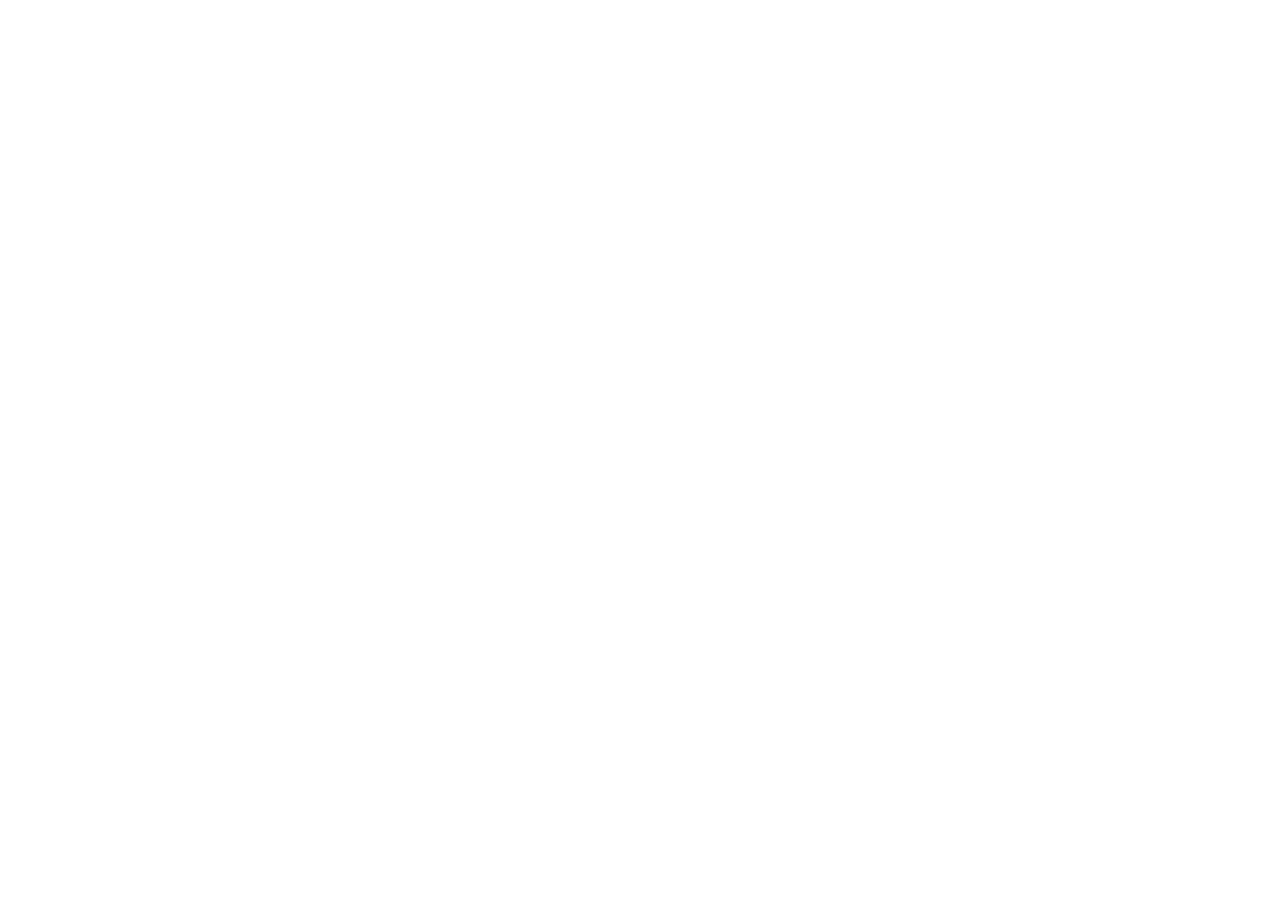
==== task3/index.html @ 2f912bce "start task3" ====
<!DOCTYPE html>
<html lang="en">
<head>
    <meta charset="UTF-8">
    <meta http-equiv="X-UA-Compatible" content="IE=edge">
    <meta name="viewport" content="width=device-width, initial-scale=1.0">
    <title>Task-3</title>
</head>
<body>
    
</body>
</html>
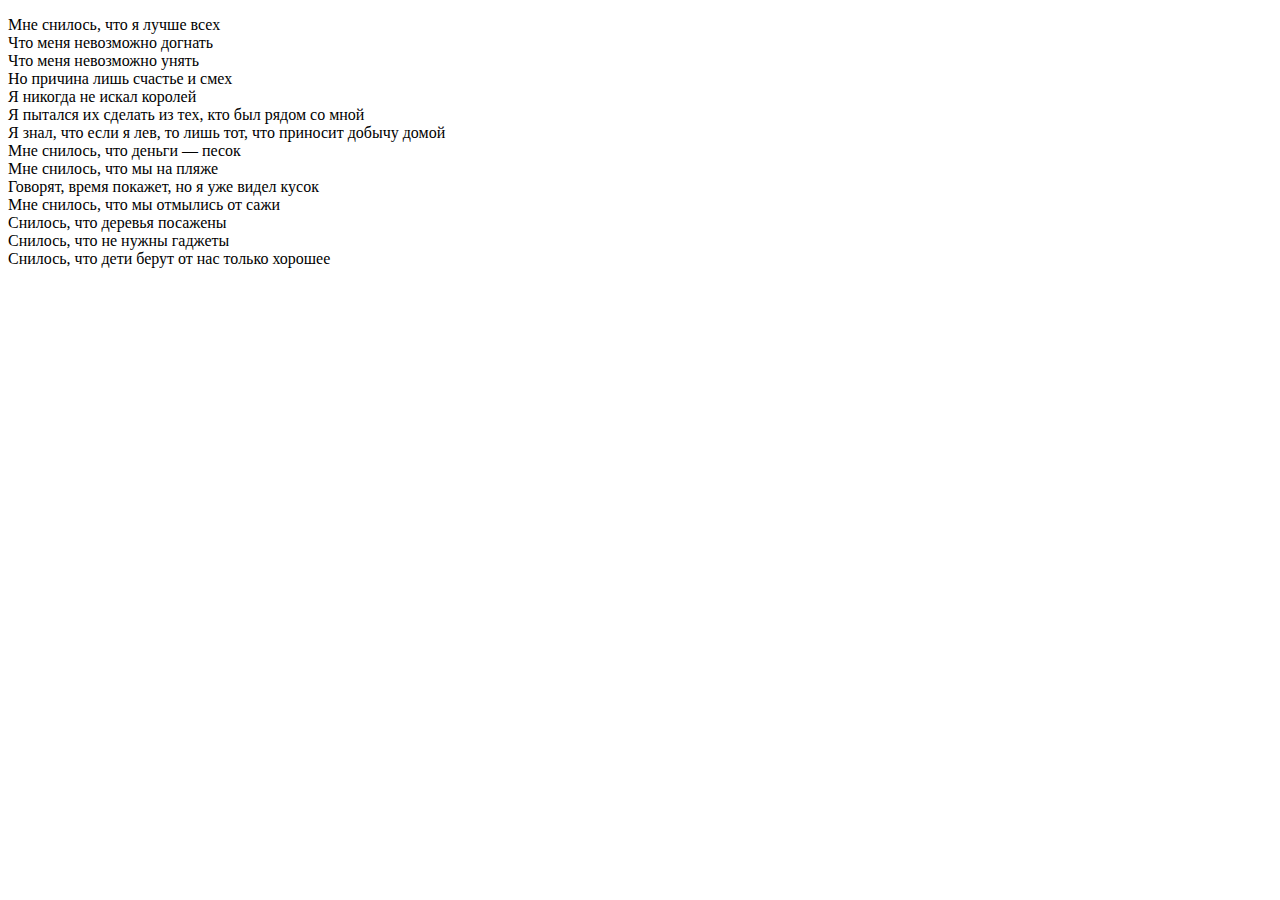
==== commit 96870419: "added text" ====
--- a/task3/index.html
+++ b/task3/index.html
@@ -7,6 +7,21 @@
     <title>Task-3</title>
 </head>
 <body>
-    
+    <p>
+        Мне снилось, что я лучше всех<br>
+Что меня невозможно догнать<br>
+Что меня невозможно унять<br>
+Но причина лишь счастье и смех<br>
+Я никогда не искал королей<br>
+Я пытался их сделать из тех, кто был рядом со мной<br>
+Я знал, что если я лев, то лишь тот, что приносит добычу домой<br>
+Мне снилось, что деньги — песок<br>
+Мне снилось, что мы на пляже<br>
+Говорят, время покажет, но я уже видел кусок<br>
+Мне снилось, что мы отмылись от сажи<br>
+Снилось, что деревья посажены<br>
+Снилось, что не нужны гаджеты<br>
+Снилось, что дети берут от нас только хорошее<br>
+    </p>
 </body>
 </html>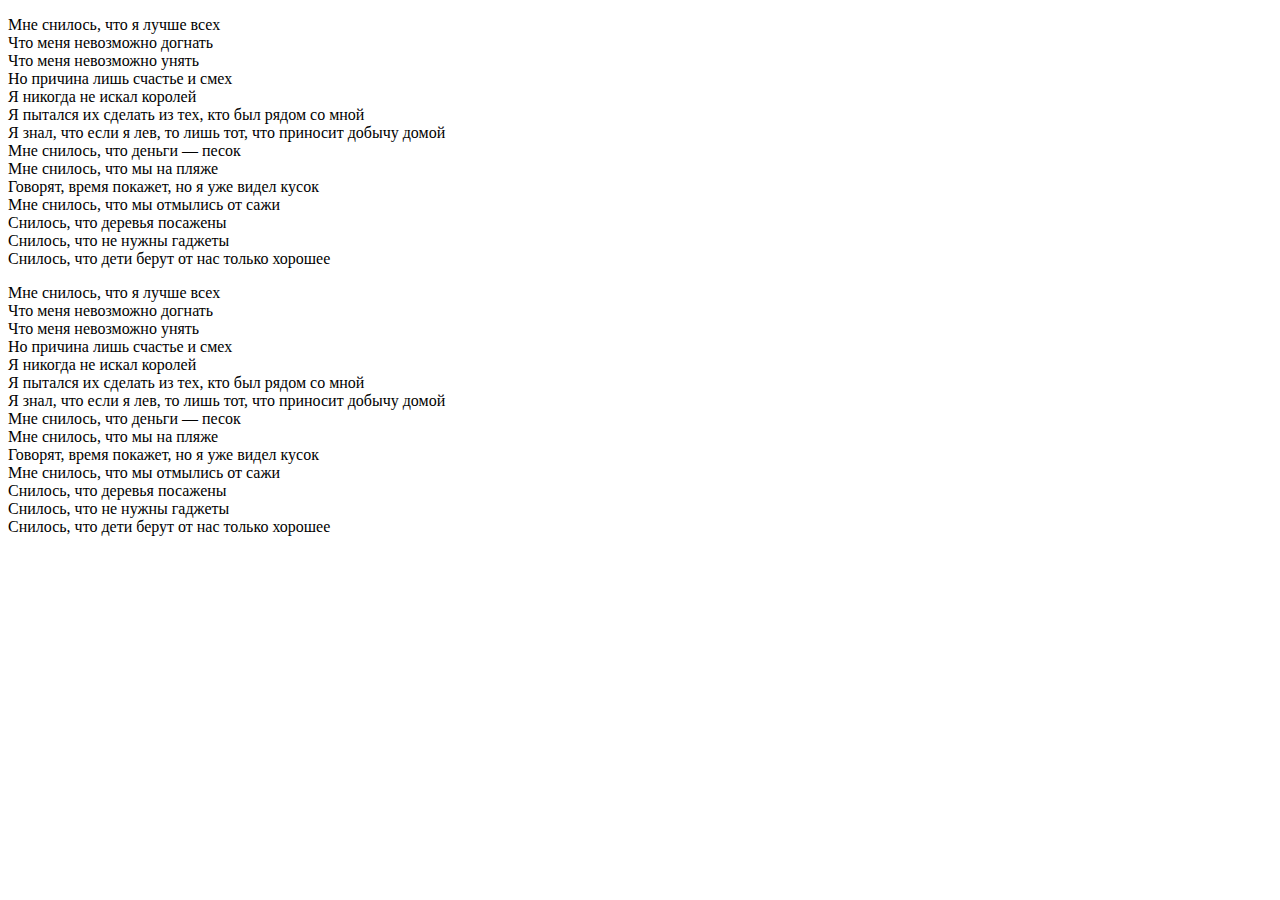
==== commit 8299ae29: "link css" ====
--- a/task3/index.html
+++ b/task3/index.html
@@ -4,10 +4,27 @@
     <meta charset="UTF-8">
     <meta http-equiv="X-UA-Compatible" content="IE=edge">
     <meta name="viewport" content="width=device-width, initial-scale=1.0">
+    <link rel="stylesheet" href="style.css">
     <title>Task-3</title>
 </head>
 <body>
-    <p>
+    <p class="tex1"> 
+        Мне снилось, что я лучше всех<br>
+Что меня невозможно догнать<br>
+Что меня невозможно унять<br>
+Но причина лишь счастье и смех<br>
+Я никогда не искал королей<br>
+Я пытался их сделать из тех, кто был рядом со мной<br>
+Я знал, что если я лев, то лишь тот, что приносит добычу домой<br>
+Мне снилось, что деньги — песок<br>
+Мне снилось, что мы на пляже<br>
+Говорят, время покажет, но я уже видел кусок<br>
+Мне снилось, что мы отмылись от сажи<br>
+Снилось, что деревья посажены<br>
+Снилось, что не нужны гаджеты<br>
+Снилось, что дети берут от нас только хорошее<br>
+    </p>
+    <p class="tex2">
         Мне снилось, что я лучше всех<br>
 Что меня невозможно догнать<br>
 Что меня невозможно унять<br>
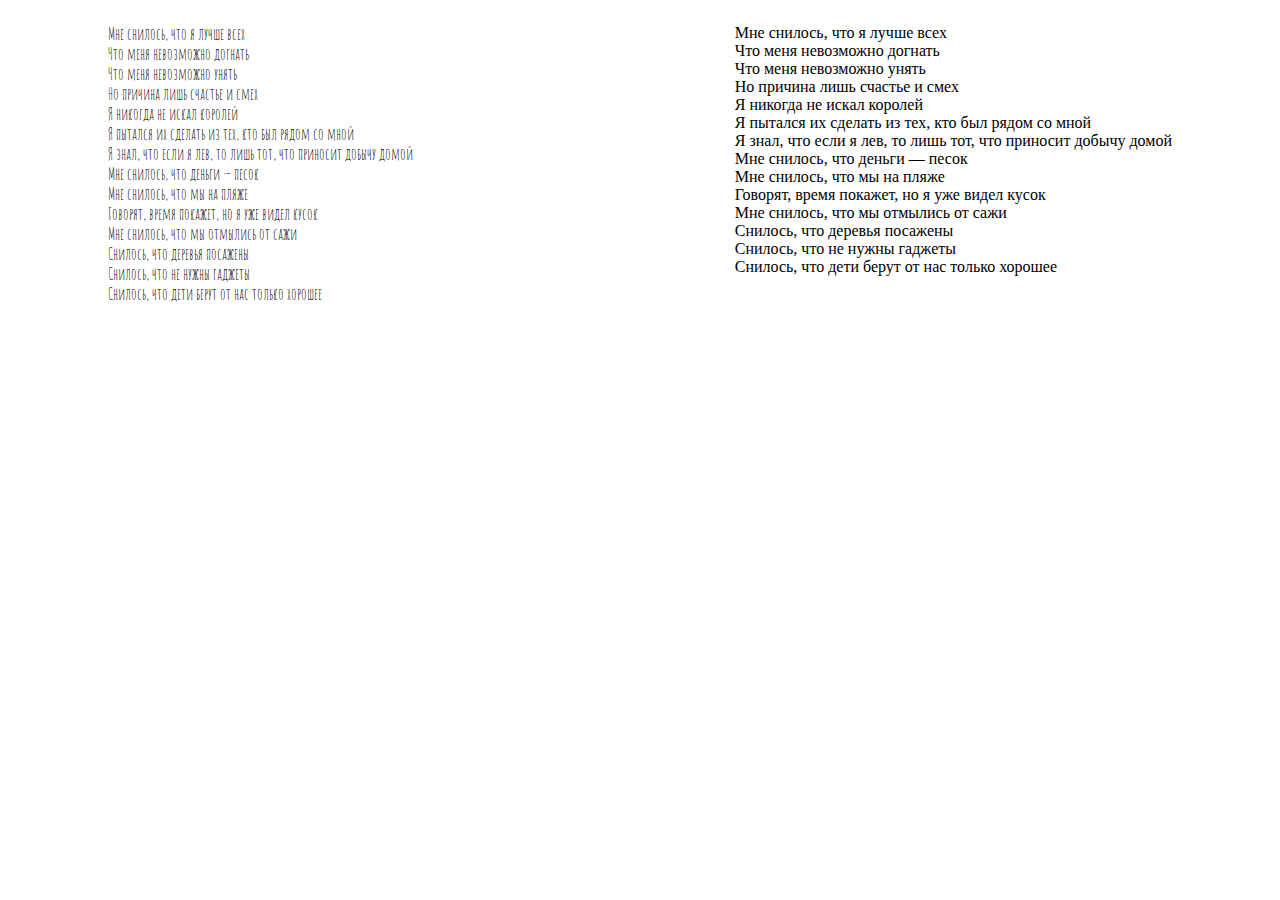
==== commit d46b7553: "link #1 google font" ====
--- a/task3/index.html
+++ b/task3/index.html
@@ -5,6 +5,8 @@
     <meta http-equiv="X-UA-Compatible" content="IE=edge">
     <meta name="viewport" content="width=device-width, initial-scale=1.0">
     <link rel="stylesheet" href="style.css">
+    <link href="https://fonts.googleapis.com/css2?family=Amatic+SC&display=swap" rel="stylesheet">
+    
     <title>Task-3</title>
 </head>
 <body>
--- a/task3/style.css
+++ b/task3/style.css
@@ -0,0 +1,11 @@
+.tex1 {
+    display: inline;
+    float: left;
+    margin-left: 100px;
+    font-family: 'Amatic SC', cursive;
+}
+.tex2 {
+    display: inline;
+    float: right;
+    margin-right: 100px;
+}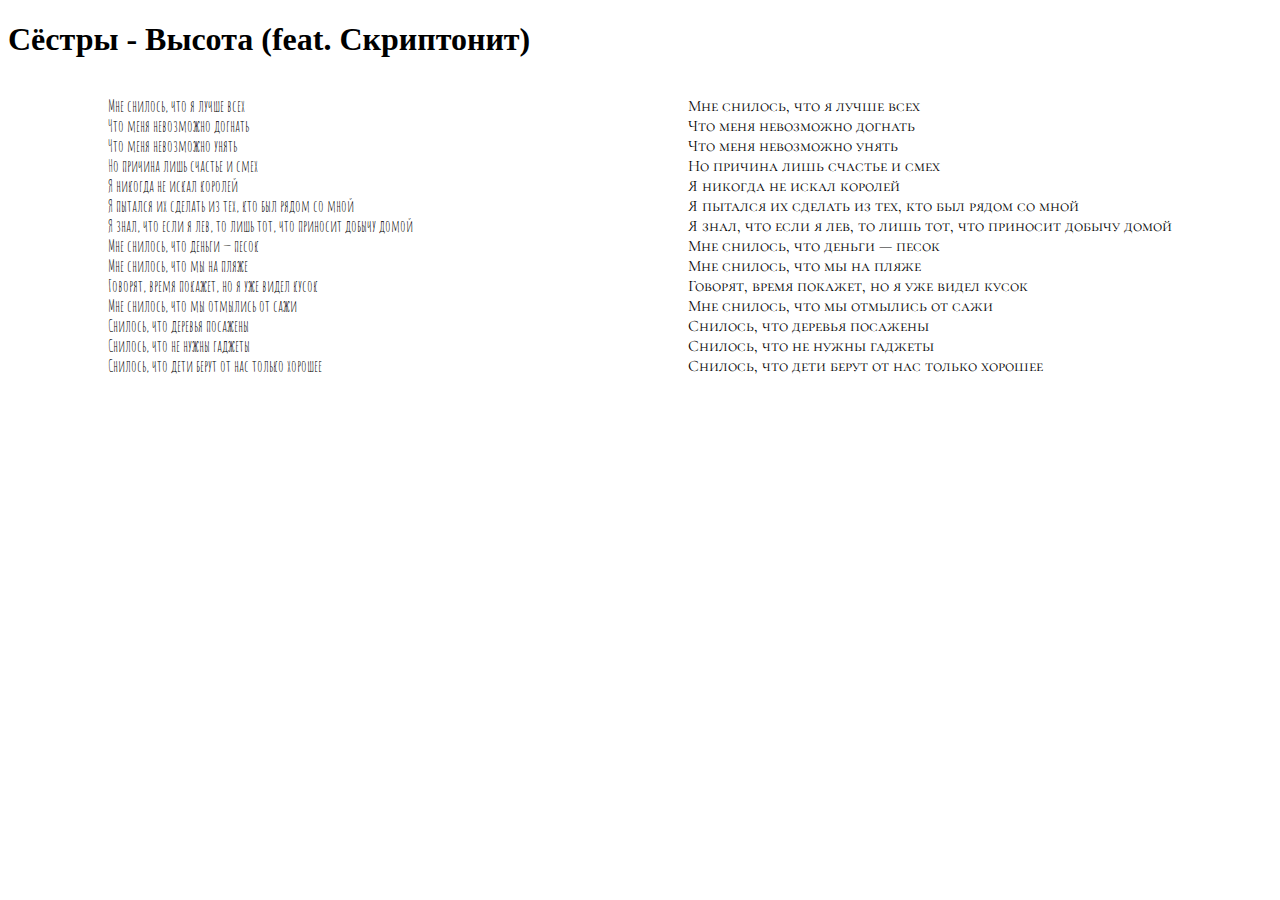
==== commit 271dc90d: "link #2 google font" ====
--- a/task3/index.html
+++ b/task3/index.html
@@ -6,10 +6,11 @@
     <meta name="viewport" content="width=device-width, initial-scale=1.0">
     <link rel="stylesheet" href="style.css">
     <link href="https://fonts.googleapis.com/css2?family=Amatic+SC&display=swap" rel="stylesheet">
-    
+    <link href="https://fonts.googleapis.com/css2?family=Amatic+SC&family=Cormorant+SC&display=swap" rel="stylesheet">
     <title>Task-3</title>
 </head>
 <body>
+    <h1 class="tex11">Сёстры - Высота (feat. Скриптонит)</h1>
     <p class="tex1"> 
         Мне снилось, что я лучше всех<br>
 Что меня невозможно догнать<br>
--- a/task3/style.css
+++ b/task3/style.css
@@ -8,4 +8,5 @@
     display: inline;
     float: right;
     margin-right: 100px;
+    font-family: 'Cormorant SC', serif;
 }